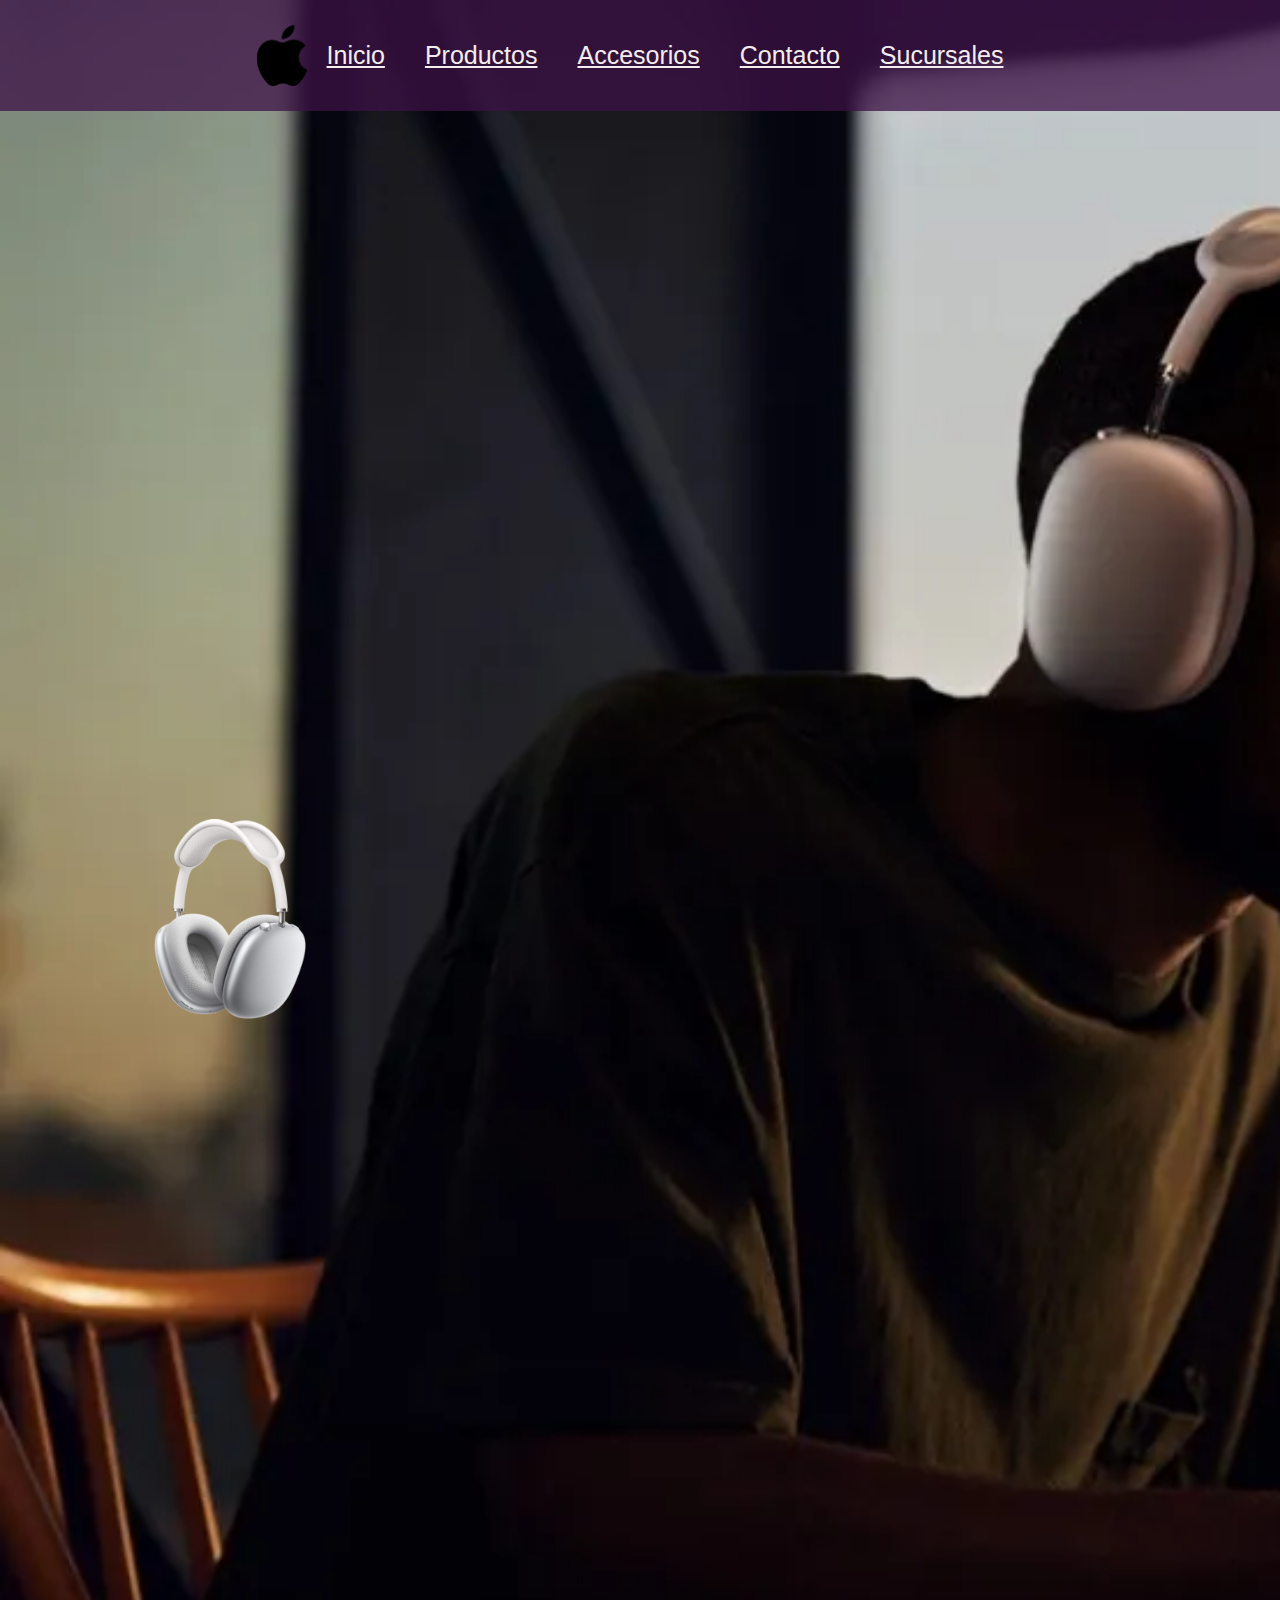
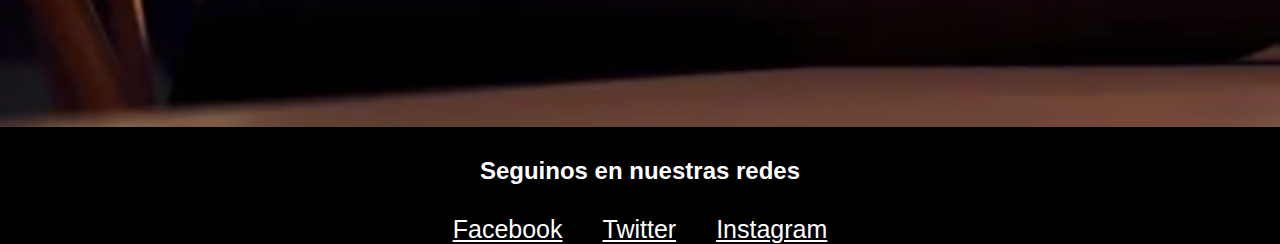
==== accesorios.html @ eca5b9dc "Firstcommit" ====
<!DOCTYPE html>
<html lang="en">
<head>
    <meta charset="UTF-8">
    <meta name="viewport" content="width=device-width, initial-scale=1.0">
    <link rel="stylesheet" href="style.css">
    <title>ProyectoFinal</title>
    <link rel="stylesheet" href="./styleaccesorios.css">
</head>
<body>
    <header>
        <nav>
                
            <ul>
                <img class="logo" src="./imagenes/logo.png" alt="logo manzana apple">
                <li><a href="./index.html">Inicio</a></li>
                <li><a href="./productos.html">Productos</a></li>
                <li><a href="./accesorios.html">Accesorios</a></li>
                <li><a href="./contacto.html">Contacto</a></li>
                <li><a href="./sucursales.html">Sucursales</a></li>
            </ul>
        </nav>
    </header>
<main>
    <section>
        <img class="airpods" src="./imagenes/Auriculares.png" alt="auriculares airpodds de iphone">
        <h3>Airpods</h3>
        <div class="cajamadre">
            <h2>LO QUE TENÉS QUE SABER DE ESTE PRODUCTO</h2>
            <div class="cajahijo">
                
                    <li>Controlador dinámico diseñado por Apple para un sonido de alta fidelidad.</li>
                    <li>Cancelación Activa de Ruido que bloquea el ruido exterior para que puedas sumergirte por
                        completo en lo que estás escuchando.</li>
                    <li>Modo Ambiente para que escuches todo lo que ocurre a tu alrededor y puedas interactuar con tu
                        entorno.</li>
                    <li>Audio espacial con seguimiento dinámico del movimiento de la cabeza para crear un sonido
                        envolvente como en el cine (1).
                        </li>
                    <li>Audio computacional que combina un diseño acústico con el chip H1 y el software de Apple para
                        brindar un sonido revolucionario.
                        </li>
                    <li>Diseñados con una diadema de malla tejida y almohadillas de espuma viscoelástica para un
                        ajuste excepcional.
                        </li>
                    <li>Fácil configuración, sistema de detección de uso y cambio inmediato de dispositivo para ofrecer
                        una experiencia mágica (2)</li>
                    <li>Comparte fácilmente lo que estás escuchando entre dos pares de AirPods conectados a tu
                        iPhone, iPad, iPod touch o Apple TV.
                        </li>
                    <li>20 horas de audio, reproducción de video y llamadas con la Cancelación Activa de Ruido y el
                        audio espacial activados (3).
                        </li>
                    <li>Consumo de energía ultrabajo cuando están guardados en la delgada funda Smart Case.
                    </li>
                    <li>Disponibles en color plata, gris espacial, azul cielo, verde y rosa.
                    </li>

            </div>
        </div>
    </section>
</main>
    
</body>
<footer>
    <h2>Seguinos en nuestras redes</h2>
    <ul>
      <li><a href="https://www.facebook.com">Facebook<i class="fab fa-facebook"></i></a></li>
      <li><a href="https://www.twitter.com">Twitter<i class="fab fa-twitter"></i></a></li>
      <li><a href="https://www.instagram.com">Instagram<i class="fab fa-instagram"></i></a></li>
    </ul>
  </footer>
</html>
---- style.css ----
/*global*/

*{
    margin: 0px;
    padding: 0px;
}

/*inicio*/

body{
    background-image: url(./imagenes/bg\ inicioo.webp);
    background-size: cover;
    margin: auto;
    @import url("https://fonts.googleapis.com/css2?family=Poppins:wght@100;200;300;400;500;600;700;800;900&display=swap");
    font-family: 'Poppins', sans-serif;
}


header{
    display: flex;
    flex-direction: row;
    justify-content: center;
    align-items: center;
    background-color: rgba(61, 18, 70, 0.744);
}

nav{
    margin: 25px;
    align-items: center;
    justify-content: center;
    align-items: center;
    display: flex;
    flex-direction: row;
    width: 1500px;
}

ul {
    display: flex;
    flex-direction: row;
    justify-content:center;
    align-items: center;
    list-style: none;
}

ul li a{
    margin:20px;
    text-align: center;
    font-size: 25px;
    color: rgb(245, 237, 237);
}

a:hover{
    background-color: blueviolet;
    cursor: pointer;

}
    

.logo{
    width: 50px;
   
  
}

section {
    display: flex;
    flex-direction: row;
    align-items: center;
    margin:200px;
    text-align: center;
    justify-content: center;
    font-size: 50px;
   

}

.animacion{
    margin: 40px;
    animation-name: animacion;
    animation-duration: 2s; 
    animation-timing-function: linear;
    animation-iteration-count: infinite;

}

/*animaciones*/

@keyframes animacion {
    0% {
      opacity: 0; 
    }
    50% {
      opacity: 1;
      transform: scale(1.2);
    }
    100% {
      opacity: 0; 
    }
  }

.iphone14{
    width: 400px;
    margin: 20px;
    animation-name: animacion;
    animation-duration: 2s; 
    animation-timing-function: linear;
    animation-iteration-count: infinite;


}

.i14{
  position: relative;
  animation-name: subeBaja;
  animation-duration: 1s;
  animation-timing-function: ease-in-out;
  animation-iteration-count: infinite;
}

@keyframes subeBaja {
    0%, 100% {
      transform: translateY(0);
    }
    50% {
      transform: translateY(-20px);
    }
  }

footer{
    background-color: black;
    display: flex;
    flex-direction:column;
    justify-content: center;
    align-items: center;

}


footer h2 { 
    margin: 30px;
    color: #fff;
    display: flex;
    justify-content: center;
    align-items: center;

}

footer ul li a {
    color: #fff;

}
/*responsive 375px celular*/

@media screen  and (max-width: 768px) {
    *{
        margin: 0px;
        padding: 0px;
    }
    
    body{
        background-image: url(./imagenes/bg\ inicioo.webp);
        background-size: cover;
        background-repeat: no-repeat;
        background-position: center;
        @import url("https://fonts.googleapis.com/css2?family=Poppins:wght@100;200;300;400;500;600;700;800;900&display=swap");
        font-family: 'Poppins', sans-serif;
    }
    
    
    header{
        display: flex;
        flex-direction: row;
        justify-content: center;
        align-items: center; 
    }
    
    nav{
        width: 370px;
    }
    
    ul {
        display: flex;
        flex-direction: row;
        justify-content: center;
        align-items: center;
        list-style: none;
        width: 330px;
    }
    
    ul li{
        display: flex;
        flex-direction: row;
        text-align: center;
        align-items: center;
        margin: 3px
    }

    ul li a{
        cursor: pointer;
        margin:5px;
        font-size: 10px;
        color: rgb(245, 237, 237);
        }
    
    a:hover{
        cursor: pointer;
        background-color: rgb(237, 231, 237);
        }    
        
            
    
    .logo{
        width: 60px;
        padding: 10px;
        height: 60px;
    }
    
    section div{
        display: flex;
        flex-direction: column;
        justify-content: center;
        align-items: center;
        
    }    

    .animacion{
        margin: 10px;
        margin-top: 60px;
        text-decoration:double;
        font-size: 40px;
        animation-name: animacion;
        animation-duration: 2s;
        animation-timing-function: linear;
        animation-iteration-count: infinite;
    }

    @keyframes animacion {
        0% {
            opacity: 0; 
          }
          50% {
            opacity: 1; 
            transform: scale(1.2); 
          }
          100% {
            opacity: 0;
          }

        
    }

    .iphone14{
        margin:30px;
        width: 250px;
        animation-name: iphone14;
        animation-duration: 2s;
        animation-timing-function: linear;
        animation-iteration-count: infinite;
    }
    @keyframes iphone14 {
        0% {
            opacity: 0; 
          }
          50% {
            opacity: 1; 
            transform: scale(1.2); 
          }
          100% {
            opacity: 0;
          }


        
    }

    }

    .i14{
        width: 100px;
        margin:20px;
    }

    footer{
        background-color: black;
        display: flex;
        flex-direction:column;
        height:auto;
    
    }
    
    
    footer h2 { 
        margin: 10px;
        color: #fff;
        display: flex;
        justify-content: center;
        align-items: center;
    
    }
    
    footer ul li a {
        color: #fff;
    
    }


    /*productos*/
---- styleaccesorios.css ----
*{
    margin: 0px;
    padding: 0px;
}

/*inicio*/

body{
    background-image: url(./imagenes/aipods\ max.webp);
    background-size: cover;
    margin: auto;
    @import url: ("https://fonts.googleapis.com/css2?family=Barlow+Semi+Condensed:wght@600&display=swap");
    @import url:("https://fonts.googleapis.com/css2?family=Poppins:wght@100;200;300;400;500;600;700;800;900&display=swap");
    font-family: 'Poppins', 'Barlow Semi Condensed', sans-serif;
    
}


header{
    display: flex;
    flex-direction: row;
    justify-content: center;
    align-items: center;
    background-color: rgba(61, 18, 70, 0.744);
    
}

nav{
    margin: 25px;
    align-items: center;
    justify-content: center;
    align-items: center;
    display: flex;
    flex-direction: row;
    width: 1500px;
}

ul {
    display: flex;
    flex-direction: row;
    justify-content:center;
    align-items: center;
    list-style: none;
}

ul li a{
    margin:20px;
    text-align: center;
    font-size: 25px;
    color: rgb(245, 237, 237);
}

a:hover{
    background-color: blueviolet;
    cursor: pointer;

}
    

.logo{
    width: 50px;
}

.airpods{
    animation: bump-up 0.5s ease-in-out infinite alternate;
    width: 200px;
    margin: 30px;


}

@keyframes bump-up {
    0% {
      transform: translateY(0);
    }
    100% {
      transform: translateY(-10px);
    }
    }


section {
    display: flex;
    flex-direction:row;
    margin: 100px;
   
}

section div h2{
    color: #ffffff;
    font-size: 25px;
    margin: 10px;
    font-family: 'Barlow Semi Condensed', sans-serif;
    opacity: 0;
    animation: fade-in 1s ease-in forwards;
}

@keyframes fade-in {
    0% {
      opacity: 0;
    }
    100% {
      opacity: 1;
    }
  }

section h3{ 
    color: #fff;
    margin: 30px;
    opacity: 0;
    animation: fade-in 1s ease-in forwards;
}

.cajamadre{
    margin: 20px;
    display: flex;
    flex-direction: column;
    justify-content: center;
    align-items: center;

}

.cajahijo{
    background-color:rgba(72, 117, 133, 0.575);
    color: #fff;
    text-align:left;
    font-size: 22px;
    padding: 25px;
    margin: 20px;
    opacity: 0;
    animation: fade-in 1s ease-in forwards;
}

.cajahijo li{
    padding: 10px;
}

footer{
    background-color: black;
    display: flex;
    flex-direction:column;

}


footer h2 { 
    margin: 30px;
    color: #fff;
    display: flex;
    justify-content: center;
    align-items: center;

}

footer ul li a {
    color: #fff;
}

@media screen and (max-width:768px){

    *{
        margin: 0px;
        padding: 0px;
    }
    
    body{
        background-image: url(./imagenes/aipods\ max.webp);
        background-size: cover;
        background-repeat: no-repeat;
        background-position: center;
        @import url("https://fonts.googleapis.com/css2?family=Poppins:wght@100;200;300;400;500;600;700;800;900&display=swap");
        font-family: 'Poppins', sans-serif;
    }
    
    
    header{
        display: flex;
        flex-direction: row;
        justify-content: center;
        align-items: center; 
    }
    
    nav{
        width: 370px;
    }
    
    ul {
        display: flex;
        flex-direction: row;
        justify-content: center;
        align-items: center;
        list-style: none;
        width: 330px;
    }
    
    ul li{
        display: flex;
        flex-direction: row;
        text-align: center;
        align-items: center;
        margin: 3px
    }

    ul li a{
        cursor: pointer;
        margin:5px;
        font-size: 10px;
        color: rgb(245, 237, 237);
        }
    
    a:hover{
        cursor: pointer;
        background-color: rgb(237, 231, 237);
        }    
        
            
    
    .logo{
        width: 40px;
        padding: 10px;
        height: 50px;
    }

    .airpods{
        width: 200px;
        margin: 30px;
        animation: bump-up 0.5s ease-in-out infinite alternate;
    }

    @keyframes bump-up {
        0% {
          transform: translateY(0);
        }
        100% {
          transform: translateY(-10px);
        }

    }

    section {
        display: flex;
        flex-direction: column;
        justify-content: center;
        align-items: center;
        width: 300px;
        margin: auto;
        
       
       
    
    }
    
    section div h2{
        color: #ffffff;
        font-size: 30px;
        font-family: 'Barlow Semi Condensed', sans-serif;
    }
    
    
    .cajamadre{
        display: flex;
        flex-direction: column;
        justify-content: center;
        align-items: center;
        width: auto;
        margin: 20px;
    
    }
    
    .cajahijo{
        background-color:rgba(72, 117, 133, 0.575);
        color: #fff;
        display: flex;
        flex-direction: column;
        text-align:left;
        font-size: 16px;
        width: 260px;
    }

    .cajahijo li {
        margin: 10px;
    }






    footer{
        background-color: black;
        display: flex;
        flex-direction:column;
        height:auto;
    
    }
    
    
    footer h2 { 
        margin: 10px;
        color: #fff;
        display: flex;
        justify-content: center;
        align-items: center;
    
    }
    
    footer ul li a {
        color: #fff;
    
    }


}
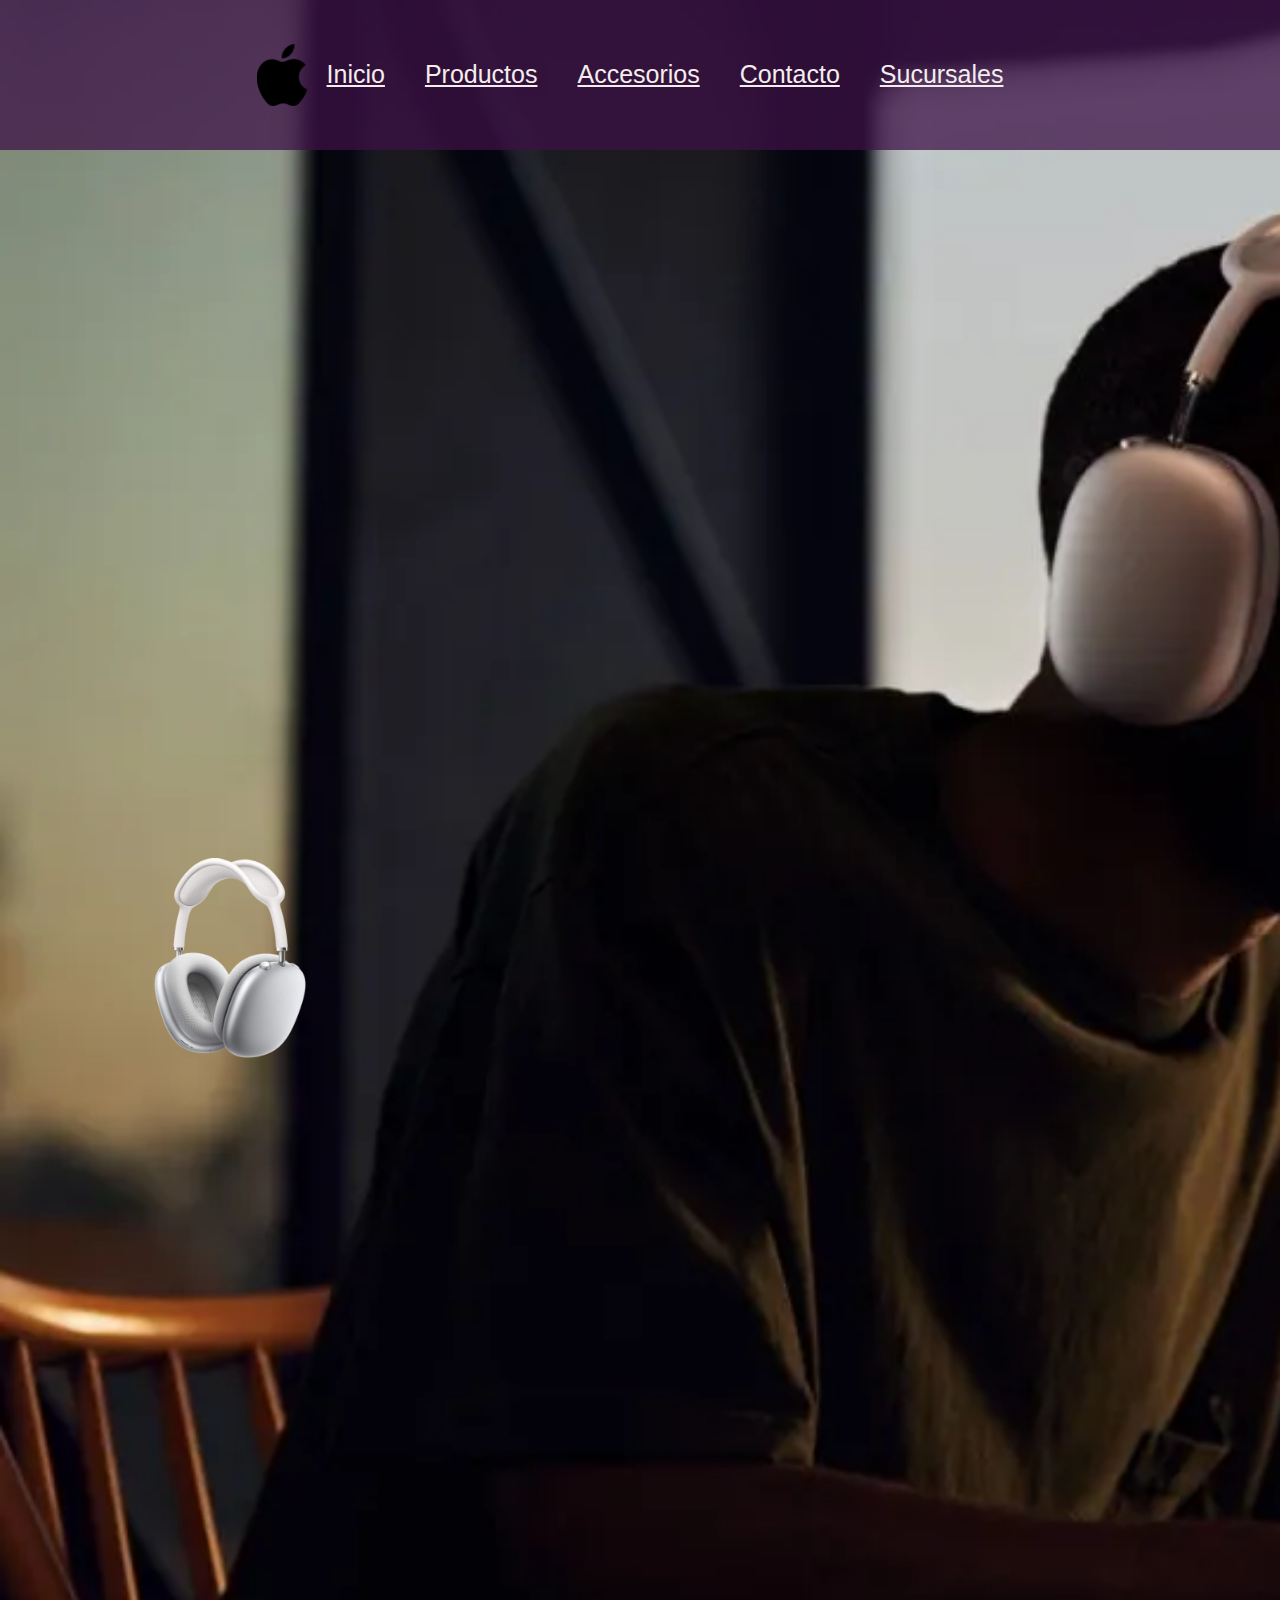
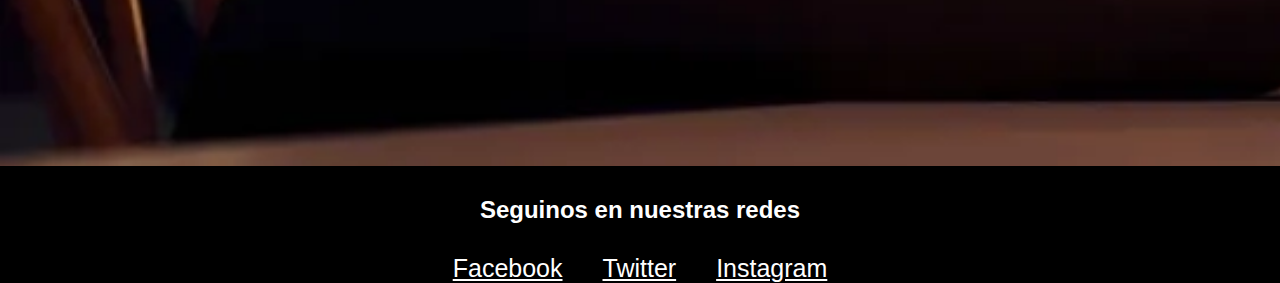
==== commit 7faa2d94: "se arreglo navbar" ====
--- a/accesorios.html
+++ b/accesorios.html
@@ -60,8 +60,7 @@
         </div>
     </section>
 </main>
-    
-</body>
+
 <footer>
     <h2>Seguinos en nuestras redes</h2>
     <ul>
@@ -70,4 +69,5 @@
       <li><a href="https://www.instagram.com">Instagram<i class="fab fa-instagram"></i></a></li>
     </ul>
   </footer>
+</body>
 </html>--- a/style.css
+++ b/style.css
@@ -1,13 +1,13 @@
 /*global*/
 
-*{
+* {
     margin: 0px;
     padding: 0px;
 }
 
 /*inicio*/
 
-body{
+body {
     background-image: url(./imagenes/bg\ inicioo.webp);
     background-size: cover;
     margin: auto;
@@ -16,7 +16,7 @@
 }
 
 
-header{
+header {
     display: flex;
     flex-direction: row;
     justify-content: center;
@@ -24,60 +24,57 @@
     background-color: rgba(61, 18, 70, 0.744);
 }
 
-nav{
+nav {
     margin: 25px;
-    align-items: center;
     justify-content: center;
     align-items: center;
     display: flex;
     flex-direction: row;
     width: 1500px;
+    height: 100px;
 }
 
 ul {
     display: flex;
     flex-direction: row;
-    justify-content:center;
+    justify-content: center;
     align-items: center;
     list-style: none;
 }
 
-ul li a{
-    margin:20px;
+ul li a {
+    margin: 20px;
     text-align: center;
     font-size: 25px;
     color: rgb(245, 237, 237);
 }
 
-a:hover{
+a:hover {
     background-color: blueviolet;
     cursor: pointer;
 
 }
-    
-
-.logo{
+
+
+.logo {
     width: 50px;
-   
-  
+
 }
 
 section {
     display: flex;
     flex-direction: row;
     align-items: center;
-    margin:200px;
+    margin: 200px;
     text-align: center;
     justify-content: center;
     font-size: 50px;
-   
-
-}
-
-.animacion{
+}
+
+.animacion {
     margin: 40px;
     animation-name: animacion;
-    animation-duration: 2s; 
+    animation-duration: 2s;
     animation-timing-function: linear;
     animation-iteration-count: infinite;
 
@@ -87,56 +84,60 @@
 
 @keyframes animacion {
     0% {
-      opacity: 0; 
-    }
+        opacity: 0;
+    }
+
     50% {
-      opacity: 1;
-      transform: scale(1.2);
-    }
+        opacity: 1;
+        transform: scale(1.2);
+    }
+
     100% {
-      opacity: 0; 
-    }
-  }
-
-.iphone14{
+        opacity: 0;
+    }
+}
+
+.iphone14 {
     width: 400px;
     margin: 20px;
     animation-name: animacion;
-    animation-duration: 2s; 
+    animation-duration: 2s;
     animation-timing-function: linear;
     animation-iteration-count: infinite;
 
 
 }
 
-.i14{
-  position: relative;
-  animation-name: subeBaja;
-  animation-duration: 1s;
-  animation-timing-function: ease-in-out;
-  animation-iteration-count: infinite;
+.i14 {
+    position: relative;
+    animation-name: subeBaja;
+    animation-duration: 1s;
+    animation-timing-function: ease-in-out;
+    animation-iteration-count: infinite;
 }
 
 @keyframes subeBaja {
-    0%, 100% {
-      transform: translateY(0);
-    }
+
+    0%,
+    100% {
+        transform: translateY(0);
+    }
+
     50% {
-      transform: translateY(-20px);
-    }
-  }
-
-footer{
+        transform: translateY(-20px);
+    }
+}
+
+footer {
     background-color: black;
     display: flex;
-    flex-direction:column;
-    justify-content: center;
-    align-items: center;
-
-}
-
-
-footer h2 { 
+    flex-direction: column;
+    justify-content: center;
+    align-items: center;
+}
+
+
+footer h2 {
     margin: 30px;
     color: #fff;
     display: flex;
@@ -149,15 +150,22 @@
     color: #fff;
 
 }
+
+.carousel-container {
+    border: 1px solid red;
+    max-width: 600px;
+    margin: 0 auto;
+}
+
 /*responsive 375px celular*/
 
-@media screen  and (max-width: 768px) {
-    *{
+@media screen and (max-width: 768px) {
+    * {
         margin: 0px;
         padding: 0px;
     }
-    
-    body{
+
+    body {
         background-image: url(./imagenes/bg\ inicioo.webp);
         background-size: cover;
         background-repeat: no-repeat;
@@ -165,19 +173,19 @@
         @import url("https://fonts.googleapis.com/css2?family=Poppins:wght@100;200;300;400;500;600;700;800;900&display=swap");
         font-family: 'Poppins', sans-serif;
     }
-    
-    
-    header{
+
+
+    header {
         display: flex;
         flex-direction: row;
         justify-content: center;
-        align-items: center; 
-    }
-    
-    nav{
+        align-items: center;
+    }
+
+    nav {
         width: 370px;
     }
-    
+
     ul {
         display: flex;
         flex-direction: row;
@@ -186,8 +194,8 @@
         list-style: none;
         width: 330px;
     }
-    
-    ul li{
+
+    ul li {
         display: flex;
         flex-direction: row;
         text-align: center;
@@ -195,38 +203,38 @@
         margin: 3px
     }
 
-    ul li a{
+    ul li a {
         cursor: pointer;
-        margin:5px;
+        margin: 5px;
         font-size: 10px;
         color: rgb(245, 237, 237);
-        }
-    
-    a:hover{
+    }
+
+    a:hover {
         cursor: pointer;
         background-color: rgb(237, 231, 237);
-        }    
-        
-            
-    
-    .logo{
+    }
+
+
+
+    .logo {
         width: 60px;
         padding: 10px;
         height: 60px;
     }
-    
-    section div{
+
+    section div {
         display: flex;
         flex-direction: column;
         justify-content: center;
         align-items: center;
-        
-    }    
-
-    .animacion{
+
+    }
+
+    .animacion {
         margin: 10px;
         margin-top: 60px;
-        text-decoration:double;
+        text-decoration: double;
         font-size: 40px;
         animation-name: animacion;
         animation-duration: 2s;
@@ -236,74 +244,77 @@
 
     @keyframes animacion {
         0% {
-            opacity: 0; 
-          }
-          50% {
-            opacity: 1; 
-            transform: scale(1.2); 
-          }
-          100% {
             opacity: 0;
-          }
-
-        
-    }
-
-    .iphone14{
-        margin:30px;
+        }
+
+        50% {
+            opacity: 1;
+            transform: scale(1.2);
+        }
+
+        100% {
+            opacity: 0;
+        }
+
+
+    }
+
+    .iphone14 {
+        margin: 30px;
         width: 250px;
         animation-name: iphone14;
         animation-duration: 2s;
         animation-timing-function: linear;
         animation-iteration-count: infinite;
     }
+
     @keyframes iphone14 {
         0% {
-            opacity: 0; 
-          }
-          50% {
-            opacity: 1; 
-            transform: scale(1.2); 
-          }
-          100% {
             opacity: 0;
-          }
-
-
-        
-    }
-
-    }
-
-    .i14{
-        width: 100px;
-        margin:20px;
-    }
-
-    footer{
-        background-color: black;
-        display: flex;
-        flex-direction:column;
-        height:auto;
-    
-    }
-    
-    
-    footer h2 { 
-        margin: 10px;
-        color: #fff;
-        display: flex;
-        justify-content: center;
-        align-items: center;
-    
-    }
-    
-    footer ul li a {
-        color: #fff;
-    
-    }
-
-
-    /*productos*/
-
-    +        }
+
+        50% {
+            opacity: 1;
+            transform: scale(1.2);
+        }
+
+        100% {
+            opacity: 0;
+        }
+
+
+
+    }
+
+}
+
+.i14 {
+    width: 100px;
+    margin: 20px;
+}
+
+footer {
+    background-color: black;
+    display: flex;
+    flex-direction: column;
+    height: auto;
+
+}
+
+
+footer h2 {
+    margin: 10px;
+    color: #fff;
+    display: flex;
+    justify-content: center;
+    align-items: center;
+
+}
+
+footer ul li a {
+    color: #fff;
+
+}
+
+
+/*productos*/--- a/styleaccesorios.css
+++ b/styleaccesorios.css
@@ -28,12 +28,12 @@
 
 nav{
     margin: 25px;
-    align-items: center;
     justify-content: center;
     align-items: center;
     display: flex;
     flex-direction: row;
     width: 1500px;
+    height: 100px;    
 }
 
 ul {
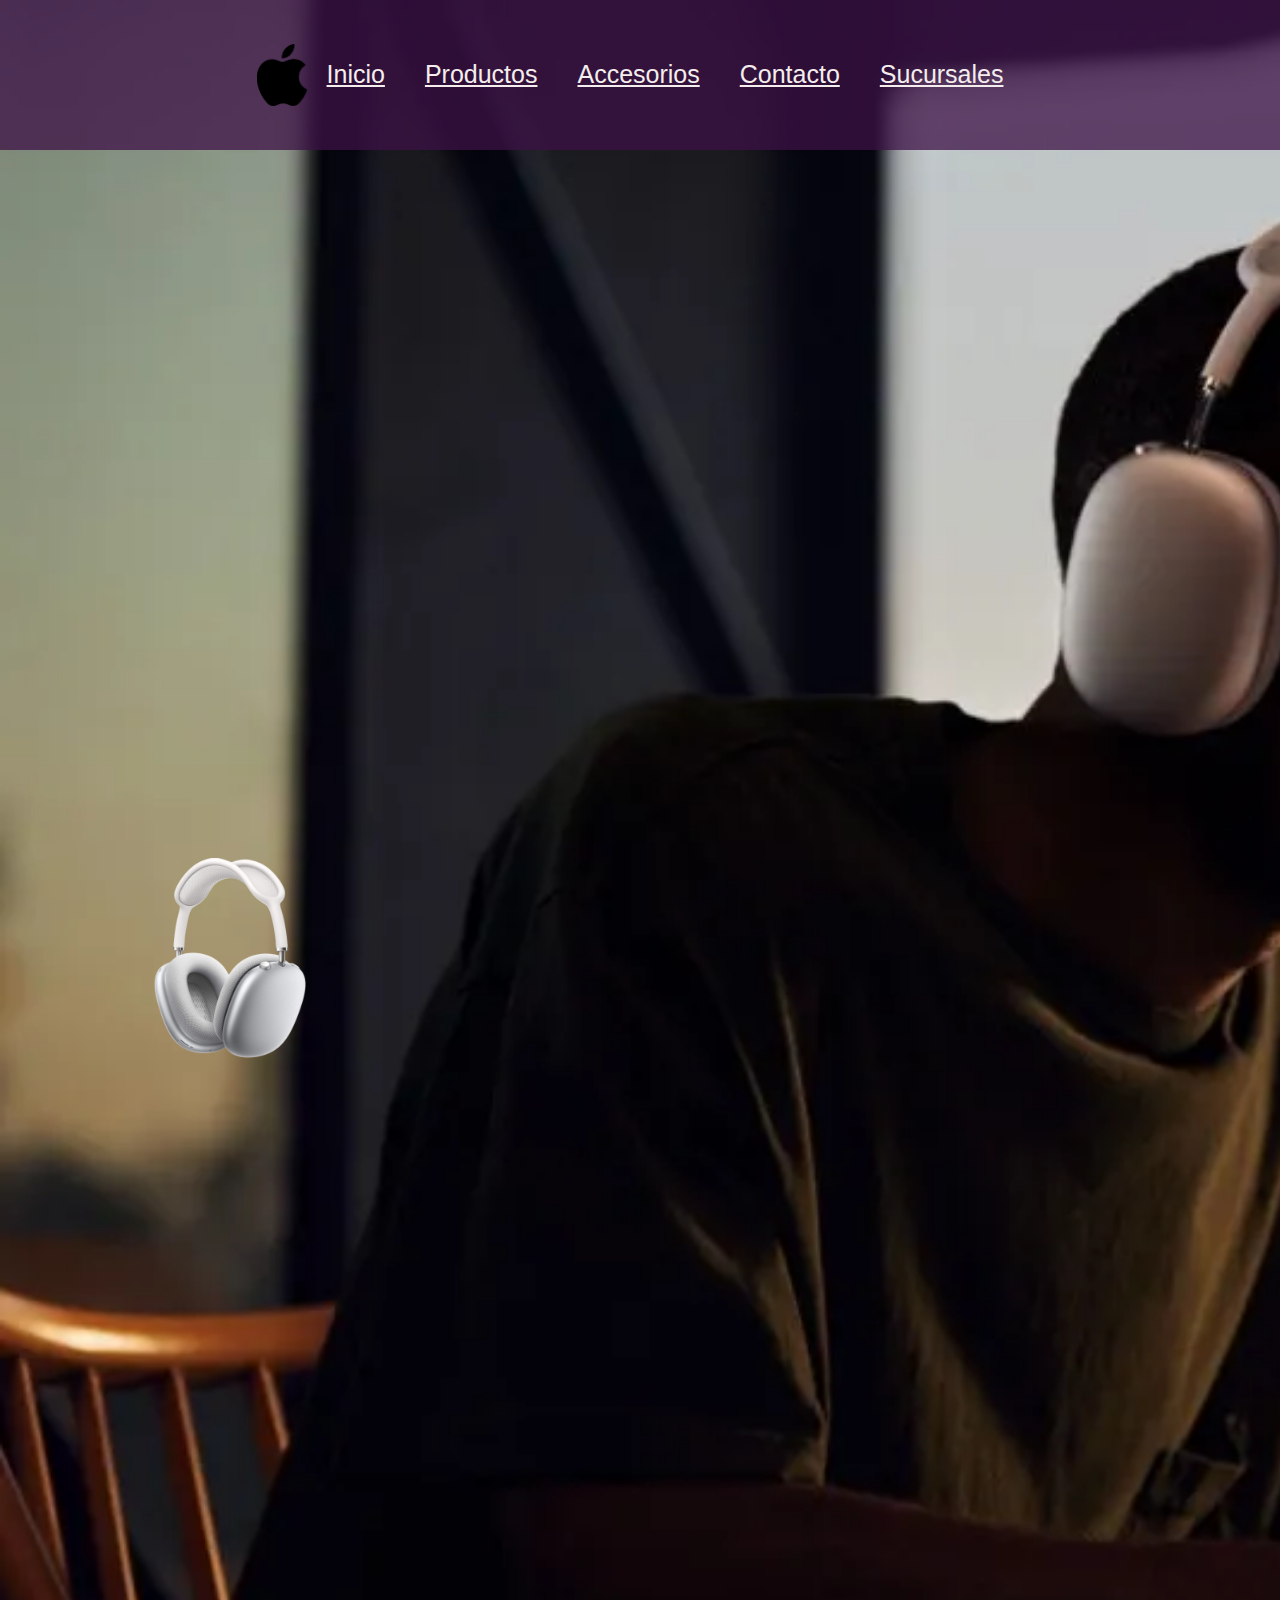
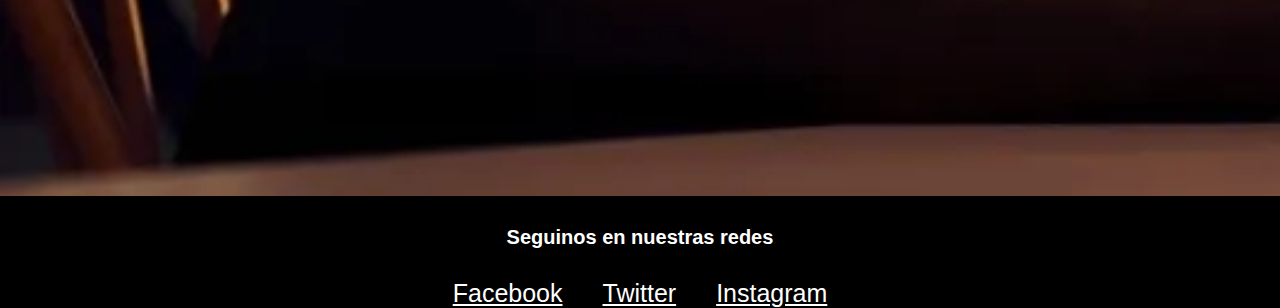
==== commit 860a34e3: "Se modificaron las paginas de css por una sola" ====
--- a/accesorios.html
+++ b/accesorios.html
@@ -3,11 +3,11 @@
 <head>
     <meta charset="UTF-8">
     <meta name="viewport" content="width=device-width, initial-scale=1.0">
-    <link rel="stylesheet" href="style.css">
+    <link rel="stylesheet" href="styleglobal.css">
     <title>ProyectoFinal</title>
     <link rel="stylesheet" href="./styleaccesorios.css">
 </head>
-<body>
+<body class="bodyaccesorios">
     <header>
         <nav>
                 
@@ -25,9 +25,9 @@
     <section>
         <img class="airpods" src="./imagenes/Auriculares.png" alt="auriculares airpodds de iphone">
         <h3>Airpods</h3>
-        <div class="cajamadre">
+        <div class="cajamadreacc">
             <h2>LO QUE TENÉS QUE SABER DE ESTE PRODUCTO</h2>
-            <div class="cajahijo">
+            <div class="cajahijoacc">
                 
                     <li>Controlador dinámico diseñado por Apple para un sonido de alta fidelidad.</li>
                     <li>Cancelación Activa de Ruido que bloquea el ruido exterior para que puedas sumergirte por
--- a/styleglobal.css
+++ b/styleglobal.css
@@ -0,0 +1,1463 @@
+/*global*/
+
+* {
+    margin: 0px;
+    padding: 0px;
+}
+
+/*inicio*/
+
+.bodyinicio {
+    background-image: url(./imagenes/bg-inicioo.jpg);
+    background-size: cover;
+    margin: auto;
+    @import url("https://fonts.googleapis.com/css2?family=Poppins:wght@100;200;300;400;500;600;700;800;900&display=swap");
+    font-family: 'Poppins', sans-serif;
+}
+
+
+header {
+    display: flex;
+    flex-direction: row;
+    justify-content: center;
+    align-items: center;
+    background-color: rgba(61, 18, 70, 0.744);
+}
+
+nav {
+    margin: 25px;
+    justify-content: center;
+    align-items: center;
+    display: flex;
+    flex-direction: row;
+    width: 1500px;
+    height: 100px;
+}
+
+ul {
+    display: flex;
+    flex-direction: row;
+    justify-content: center;
+    align-items: center;
+    list-style: none;
+}
+
+ul li a {
+    margin: 20px;
+    text-align: center;
+    font-size: 25px;
+    color: rgb(245, 237, 237);
+}
+
+a:hover {
+    background-color: blueviolet;
+    cursor: pointer;
+
+}
+
+
+.logo {
+    width: 50px;
+
+}
+
+section {
+    display: flex;
+    flex-direction: row;
+    align-items: center;
+    margin: 200px;
+    text-align: center;
+    justify-content: center;
+    font-size: 50px;
+}
+
+.animacion {
+    margin: 40px;
+    animation-name: animacion;
+    animation-duration: 2s;
+    animation-timing-function: linear;
+    animation-iteration-count: infinite;
+
+}
+
+/*animaciones*/
+
+@keyframes animacion {
+    0% {
+        opacity: 0;
+    }
+
+    50% {
+        opacity: 1;
+        transform: scale(1.2);
+    }
+
+    100% {
+        opacity: 0;
+    }
+}
+
+.iphone14 {
+    width: 400px;
+    margin: 20px;
+    animation-name: animacion;
+    animation-duration: 2s;
+    animation-timing-function: linear;
+    animation-iteration-count: infinite;
+
+
+}
+
+.i14 {
+    position: relative;
+    animation-name: subeBaja;
+    animation-duration: 1s;
+    animation-timing-function: ease-in-out;
+    animation-iteration-count: infinite;
+}
+
+@keyframes subeBaja {
+
+    0%,
+    100% {
+        transform: translateY(0);
+    }
+
+    50% {
+        transform: translateY(-20px);
+    }
+}
+
+footer {
+    background-color: black;
+    display: flex;
+    flex-direction: column;
+    justify-content: center;
+    align-items: center;
+}
+
+
+footer h2 {
+    margin: 30px;
+    color: #fff;
+    display: flex;
+    justify-content: center;
+    align-items: center;
+
+}
+
+footer ul li a {
+    color: #fff;
+
+}
+
+.carousel-container {
+    border: 1px solid red;
+    max-width: 600px;
+    margin: 0 auto;
+}
+
+/*responsive 375px celular*/
+
+@media screen and (max-width: 768px) {
+    * {
+        margin: 0px;
+        padding: 0px;
+    }
+
+    .body inicio {
+        background-image: url(./imagenes/bg-inicioo.jpg);
+        background-size: cover;
+        background-repeat: no-repeat;
+        background-position: center;
+        @import url("https://fonts.googleapis.com/css2?family=Poppins:wght@100;200;300;400;500;600;700;800;900&display=swap");
+        font-family: 'Poppins', sans-serif;
+    }
+
+
+    header {
+        display: flex;
+        flex-direction: row;
+        justify-content: center;
+        align-items: center;
+    }
+
+    nav {
+        width: 370px;
+    }
+
+    ul {
+        display: flex;
+        flex-direction: row;
+        justify-content: center;
+        align-items: center;
+        list-style: none;
+        width: 330px;
+    }
+
+    ul li {
+        display: flex;
+        flex-direction: row;
+        text-align: center;
+        align-items: center;
+        margin: 3px
+    }
+
+    ul li a {
+        cursor: pointer;
+        margin: 5px;
+        font-size: 10px;
+        color: rgb(245, 237, 237);
+    }
+
+    a:hover {
+        cursor: pointer;
+        background-color: rgb(237, 231, 237);
+    }
+
+
+
+    .logo {
+        width: 60px;
+        padding: 10px;
+        height: 60px;
+    }
+
+    section div {
+        display: flex;
+        flex-direction: column;
+        justify-content: center;
+        align-items: center;
+
+    }
+
+    .animacion {
+        margin: 10px;
+        margin-top: 60px;
+        text-decoration: double;
+        font-size: 40px;
+        animation-name: animacion;
+        animation-duration: 2s;
+        animation-timing-function: linear;
+        animation-iteration-count: infinite;
+    }
+
+    @keyframes animacion {
+        0% {
+            opacity: 0;
+        }
+
+        50% {
+            opacity: 1;
+            transform: scale(1.2);
+        }
+
+        100% {
+            opacity: 0;
+        }
+
+
+    }
+
+    .iphone14 {
+        margin: 30px;
+        width: 250px;
+        animation-name: iphone14;
+        animation-duration: 2s;
+        animation-timing-function: linear;
+        animation-iteration-count: infinite;
+    }
+
+    @keyframes iphone14 {
+        0% {
+            opacity: 0;
+        }
+
+        50% {
+            opacity: 1;
+            transform: scale(1.2);
+        }
+
+        100% {
+            opacity: 0;
+        }
+
+
+
+    }
+
+}
+
+.i14 {
+    width: 100px;
+    margin: 20px;
+}
+
+footer {
+    background-color: black;
+    display: flex;
+    flex-direction: column;
+    height: auto;
+
+}
+
+
+footer h2 {
+    margin: 30px;
+    color: #fff;
+    display: flex;
+    justify-content: center;
+    align-items: center;
+
+}
+
+footer ul li a {
+    color: #fff;
+
+}
+
+/* final de inicio*/
+
+/* accesorios*/
+
+*{
+    margin: 0px;
+    padding: 0px;
+}
+
+.bodyaccesorios{
+    background-image: url(./imagenes/aipods\ max.webp);
+    background-size: cover;
+    margin: auto;
+    @import url: ("https://fonts.googleapis.com/css2?family=Barlow+Semi+Condensed:wght@600&display=swap");
+    @import url:("https://fonts.googleapis.com/css2?family=Poppins:wght@100;200;300;400;500;600;700;800;900&display=swap");
+    font-family: 'Poppins', 'Barlow Semi Condensed', sans-serif;
+    
+}
+
+
+header{
+    display: flex;
+    flex-direction: row;
+    justify-content: center;
+    align-items: center;
+    background-color: rgba(61, 18, 70, 0.744);
+    
+}
+
+nav{
+    margin: 25px;
+    justify-content: center;
+    align-items: center;
+    display: flex;
+    flex-direction: row;
+    width: 1500px;
+    height: 100px;    
+}
+
+ul {
+    display: flex;
+    flex-direction: row;
+    justify-content:center;
+    align-items: center;
+    list-style: none;
+}
+
+ul li a{
+    margin:20px;
+    text-align: center;
+    font-size: 25px;
+    color: rgb(245, 237, 237);
+}
+
+a:hover{
+    background-color: blueviolet;
+    cursor: pointer;
+
+}
+    
+
+.logo{
+    width: 50px;
+}
+
+.airpods{
+    animation: bump-up 0.5s ease-in-out infinite alternate;
+    width: 200px;
+    margin: 30px;
+
+
+}
+
+@keyframes bump-up {
+    0% {
+      transform: translateY(0);
+    }
+    100% {
+      transform: translateY(-10px);
+    }
+    }
+
+
+section {
+    display: flex;
+    flex-direction:row;
+    margin: 100px;
+   
+}
+
+section div h2{
+    color: #ffffff;
+    font-size: 25px;
+    margin: 10px;
+    font-family: 'Barlow Semi Condensed', sans-serif;
+    opacity: 0;
+    animation: fade-in 1s ease-in forwards;
+}
+
+@keyframes fade-in {
+    0% {
+      opacity: 0;
+    }
+    100% {
+      opacity: 1;
+    }
+  }
+
+section h3{ 
+    color: #fff;
+    margin: 30px;
+    opacity: 0;
+    animation: fade-in 1s ease-in forwards;
+}
+
+.cajamadreacc{
+    margin: 20px;
+    display: flex;
+    flex-direction: column;
+    justify-content: center;
+    align-items: center;
+
+}
+
+.cajahijoacc{
+    background-color:rgba(72, 117, 133, 0.575);
+    color: #fff;
+    text-align:left;
+    font-size: 22px;
+    padding: 25px;
+    margin: 20px;
+    opacity: 0;
+    animation: fade-in 1s ease-in forwards;
+}
+
+.cajahijoacc li{
+    padding: 10px;
+}
+
+footer{
+    background-color: black;
+    display: flex;
+    flex-direction:column;
+
+}
+
+
+footer h2 { 
+    margin: 30px;
+    color: #fff;
+    display: flex;
+    justify-content: center;
+    align-items: center;
+
+}
+
+footer ul li a {
+    color: #fff;
+}
+
+@media screen and (max-width:768px){
+
+    *{
+        margin: 0px;
+        padding: 0px;
+    }
+    
+    .bodyaccesorios{
+        background-image: url(./imagenes/aipods\ max.webp);
+        background-size: cover;
+        background-repeat: no-repeat;
+        background-position: center;
+        @import url("https://fonts.googleapis.com/css2?family=Poppins:wght@100;200;300;400;500;600;700;800;900&display=swap");
+        font-family: 'Poppins', sans-serif;
+    }
+    
+    
+    header{
+        display: flex;
+        flex-direction: row;
+        justify-content: center;
+        align-items: center; 
+    }
+    
+    nav{
+        width: 370px;
+    }
+    
+    ul {
+        display: flex;
+        flex-direction: row;
+        justify-content: center;
+        align-items: center;
+        list-style: none;
+        width: 330px;
+    }
+    
+    ul li{
+        display: flex;
+        flex-direction: row;
+        text-align: center;
+        align-items: center;
+        margin: 3px
+    }
+
+    ul li a{
+        cursor: pointer;
+        margin:5px;
+        font-size: 10px;
+        color: rgb(245, 237, 237);
+        }
+    
+    a:hover{
+        cursor: pointer;
+        background-color: rgb(237, 231, 237);
+        }    
+        
+            
+    
+    .logo{
+        width: 40px;
+        padding: 10px;
+        height: 50px;
+    }
+
+    .airpods{
+        width: 200px;
+        margin: 30px;
+        animation: bump-up 0.5s ease-in-out infinite alternate;
+    }
+
+    @keyframes bump-up {
+        0% {
+          transform: translateY(0);
+        }
+        100% {
+          transform: translateY(-10px);
+        }
+
+    }
+
+    section {
+        display: flex;
+        flex-direction: column;
+        justify-content: center;
+        align-items: center;
+        width: 300px;
+        margin: auto;
+        
+       
+       
+    
+    }
+    
+    section div h2{
+        color: #ffffff;
+        font-size: 30px;
+        font-family: 'Barlow Semi Condensed', sans-serif;
+    }
+    
+    
+    .cajamadreacc{
+        display: flex;
+        flex-direction: column;
+        justify-content: center;
+        align-items: center;
+        width: auto;
+        margin: 20px;
+    
+    }
+    
+    .cajahijoacc{
+        background-color:rgba(72, 117, 133, 0.575);
+        color: #fff;
+        display: flex;
+        flex-direction: column;
+        text-align:left;
+        font-size: 16px;
+        width: 260px;
+    }
+
+    .cajahijoacc li {
+        margin: 10px;
+    }
+    footer{
+        background-color: black;
+        display: flex;
+        flex-direction:column;
+        height: 200px;
+    
+    }
+    
+    
+    footer h2 { 
+        margin: 30px;
+        color: #fff;
+        display: flex;
+        justify-content: center;
+        align-items: center;
+    
+    }
+    
+    footer ul li a {
+        color: #fff;
+    
+    }
+
+}
+
+/*productos*/
+
+
+*{
+    margin: 0px;
+    padding: 0px;
+}
+
+.bodyproductos{
+    background-image: url(./imagenes/bg-inicioo.jpg );
+    background-size: cover;
+    margin: auto;
+    @import url("https://fonts.googleapis.com/css2?family=Poppins:wght@100;200;300;400;500;600;700;800;900&display=swap");
+    font-family: 'Poppins', sans-serif;
+}
+
+
+header{
+    display: flex;
+    flex-direction: row;
+    justify-content: center;
+    align-items: center;
+    background-color: rgba(61, 18, 70, 0.744);
+    
+}
+
+nav{
+    margin: 25px;
+    justify-content: center;
+    align-items: center;
+    display: flex;
+    flex-direction: row;
+    width: 1500px;
+    height: 100px;    
+}
+
+ul {
+    display: flex;
+    flex-direction: row;
+    justify-content:center;
+    align-items: center;
+    list-style: none;
+}
+
+ul li a{
+    margin:20px;
+    text-align: center;
+    font-size: 25px;
+    color: rgb(245, 237, 237);
+}
+
+a:hover{
+    background-color: blueviolet;
+    cursor: pointer;
+
+}
+    
+
+.logo{
+    width: 50px;
+  
+}
+
+
+
+section{
+    
+    display: flex;
+    flex-direction:row;
+    justify-content: center;
+    align-items: center;
+    width:auto;
+}
+
+.cajamadreproductos{
+    display: flex;
+    flex-direction:row;
+    justify-content: center;
+    align-items: center;
+    margin: 40px;
+}
+
+
+.cajap1{
+    width: 200px;
+    margin: 30px;
+    text-align: center;
+    color: #fff;
+    background-color: black;
+    
+}
+
+.cajap1 h2{
+    font-size: 30px;
+    
+}
+
+.cajap1 p {
+    margin: 20px;
+    font-size: 20px;
+}
+
+.iphones1{
+    display: flex;
+    flex-direction: row;
+    justify-content: center;
+    align-items: center;
+
+    margin: 80px;
+    width: 700px;
+}
+
+.telefono{
+    width: 340px;
+    margin: 10px;
+}
+
+footer{
+    background-color: black;
+    display: flex;
+    flex-direction:column;
+    height: 200px;
+
+}
+
+
+footer h2 { 
+    margin: 30px;
+    color: #fff;
+    display: flex;
+    justify-content: center;
+    align-items: center;
+
+}
+
+footer ul li a {
+    color: #fff;
+
+}
+
+
+
+
+@media screen and (max-width: 768px) {
+    *{
+        margin: 0px;
+        padding: 0px;
+    }
+    
+    body{
+        background-image: url(./imagenes/bg-inicioo.jpg);
+        background-size: cover;
+        background-repeat: no-repeat;
+        background-position: center;
+        @import url("https://fonts.googleapis.com/css2?family=Poppins:wght@100;200;300;400;500;600;700;800;900&display=swap");
+        font-family: 'Poppins', sans-serif;
+    }
+    
+    
+    header{
+        display: flex;
+        flex-direction: row;
+        justify-content: center;
+        align-items: center;
+
+    }
+    
+    nav{ 
+        width: 370px;
+
+    }
+
+    ul{
+        display: flex;
+        flex-direction: row;
+        justify-content: center;
+        align-items: center;
+        list-style: none;
+        width: 330px;
+
+    
+
+    }
+    
+    
+    ul li {
+        display: flex;
+        flex-direction: row;
+        text-align: center;
+        align-items: center;
+        margin: 3px;
+        
+
+    }
+    
+
+    ul li a{
+        cursor: pointer;
+        margin:5px;
+        font-size: 10px;
+        color: rgb(245, 237, 237);
+    
+    }
+
+    a:hover{
+        cursor: pointer;
+        background-color: rgb(237, 231, 237);
+    }
+        
+    
+
+    .logo{
+        padding: 10px;
+        width: 40px;
+        height: 50px;
+    }
+
+   section{
+    margin: 50px;
+    display: flex;
+    flex-direction: column;
+    justify-content: center;
+    align-items: center;
+
+   }
+
+   .cajamadreproductos{
+    display: flex;
+    flex-direction: column;
+    justify-content: center;
+    align-items: center;   
+
+   }
+
+   .parrafoproductos{
+    color:#fff;
+   }
+
+   .telefono{
+    display: flex;
+    width: 300px;
+
+   }
+
+   .cajaproductosiphone{
+    display: flex;
+    flex-direction: column;
+    width: 1px;
+   }
+
+   .iphones1{
+    width: 220px;
+   }
+
+.footerproductos{
+    background-color: black;
+    display: flex;
+    flex-direction:column;
+    height:auto;
+
+}
+
+
+.footerproductos h2 { 
+    margin: 30px;
+    font-size: 20px;
+    color: #fff;
+    display: flex;
+    justify-content: center;
+    align-items: center;
+
+
+}
+
+footer ul li a {
+    color: #fff;
+
+}
+
+
+}
+/*Contactos*/
+/*global*/
+
+*{
+    margin: 0px;
+    padding: 0px;
+}
+
+.bodycontacto{
+    background-image: url(./imagenes/bgcontacto.png);
+    background-size: cover;
+    margin: auto;
+    @import url("https://fonts.googleapis.com/css2?family=Poppins:wght@100;200;300;400;500;600;700;800;900&display=swap");
+    font-family: 'Poppins', sans-serif;
+}
+
+
+header{
+  display: flex;
+  flex-direction: row;
+  justify-content: center;
+  align-items: center;
+  background-color: rgba(61, 18, 70, 0.744);
+}
+
+nav{
+  margin: 25px;
+  justify-content: center;
+  align-items: center;
+  display: flex;
+  flex-direction: row;
+  width: 1500px;
+  height: 100px;    
+}
+
+ul {
+  display: flex;
+  flex-direction: row;
+  justify-content:center;
+  align-items: center;
+  list-style: none;
+}
+
+ul li a{
+  margin:20px;
+  text-align: center;
+  font-size: 25px;
+  color: rgb(245, 237, 237);
+}
+
+a:hover{
+  background-color: blueviolet;
+  cursor: pointer;
+
+}
+  
+
+.logo{
+  width: 50px;
+ 
+
+}
+
+.logocontacto1{
+    width: 100px;
+}
+
+.title1{
+    font-size: 45px;
+    margin: 100px;
+}
+
+.form_contacto {
+    display: flex;
+    flex-direction: column;
+    margin-top:10px;
+    color: #fff;
+    max-width: 400px;
+  }
+  .form_contacto_conteiner {
+    display: flex;
+    flex-direction: column;
+    justify-content: center;
+    align-items: center;
+    padding: 30px;
+  }
+  .form_contacto input {
+    min-height: 25px;
+    border-radius: 2px;
+    padding: 0px 5px;
+  }
+  .form_contacto input, .form_contacto textarea {
+    background-color: rgba(121, 80, 57, 0.5843137255);
+    border: none;
+    color: #fff;
+    padding: 0px 5px;
+  }
+  .form_contacto input:focus, .form_contacto textarea:focus {
+    outline-color: #e83151;
+  }
+  .form_contacto label {
+    margin-top: 20px;
+    font-size: 20px;
+  }
+  .form_contacto h2 {
+    font-size: 48px;
+    font-weight: bold;
+    color: transparent;
+    -webkit-text-stroke: 2px black;
+    -moz-text-stroke: 2px black;
+    text-transform: uppercase;
+  }
+  .form_contacto span {
+    display: flex;
+    flex-direction: row;
+  }
+  .form_contacto span img {
+    width: 120px;
+    margin-top: 30px;
+  }
+  
+button{
+   width: 300px;
+   background-color: #ffffff00;
+   border: 10px;
+}
+
+.logoocontacto1{
+    width: 100px;
+
+}
+
+
+
+
+footer{
+    margin-top: 130px;
+    background-color: black;
+    display: flex;
+    flex-direction:column;
+
+}
+
+
+footer h2 { 
+    margin: 30px;
+    color: #fff;
+    display: flex;
+    justify-content: center;
+    align-items: center;
+
+}
+
+footer ul li a {
+    color: #fff;
+    }
+
+
+
+/*responsive*/
+
+@media screen  and (max-width: 768px) {
+  *{
+      margin: 0px;
+      padding: 0px;
+  }
+  
+  .bodycontacto{
+      background-image: url(./imagenes/bgcontacto.png);
+      background-size: cover;
+      background-repeat: no-repeat;
+      background-position: center;
+      @import url("https://fonts.googleapis.com/css2?family=Poppins:wght@100;200;300;400;500;600;700;800;900&display=swap");
+      font-family: 'Poppins', sans-serif;
+  }
+  
+  
+  header{
+      display: flex;
+      flex-direction: row;
+      justify-content: center;
+      align-items: center;
+      
+
+  
+      
+
+  }
+  
+  nav{ 
+      width: 370px;
+
+  }
+
+  ul{
+      display: flex;
+      flex-direction: row;
+      justify-content: center;
+      align-items: center;
+      list-style: none;
+      width: 330px;
+
+  
+
+  }
+  
+  
+  ul li {
+      display: flex;
+      flex-direction: row;
+      text-align: center;
+      align-items: center;
+      margin: 3px;
+      
+
+  }
+  
+
+  ul li a{
+      cursor: pointer;
+      margin:5px;
+      font-size: 10px;
+      color: rgb(245, 237, 237);
+  
+  }
+
+  a:hover{
+      cursor: pointer;
+      background-color: rgb(237, 231, 237);
+  }
+      
+  
+
+  .logo{
+      width: 40px;
+      height: 50px;
+      padding: 10px;
+  }
+  }
+
+
+  footer{
+    background-color: black;
+    display: flex;
+    flex-direction:column;
+    height:auto;
+
+}
+
+
+footer h2 { 
+    margin: 30px;
+    font-size: 20px;
+    color: #fff;
+    display: flex;
+    justify-content: center;
+    align-items: center;
+
+}
+
+footer ul li a {
+    color: #fff;
+
+}
+
+/*Sucursal*/
+
+*{
+    margin: 0px;
+    padding: 0px;
+}
+
+
+.bodysucursal{
+    background-image: url(./imagenes/bg\ sucursales.png);
+    background-size: cover;
+    margin: auto;
+    @import url("https://fonts.googleapis.com/css2?family=Poppins:wght@100;200;300;400;500;600;700;800;900&display=swap");
+    font-family: 'Poppins', sans-serif;
+}
+
+
+header{
+    display: flex;
+    flex-direction: row;
+    justify-content: center;
+    align-items: center;
+    background-color: rgba(61, 18, 70, 0.744);
+}
+
+nav{
+    margin: 25px;
+    justify-content: center;
+    align-items: center;
+    display: flex;
+    flex-direction: row;
+    width: 1500px;
+    height: 100px;    
+}
+
+ul {
+    display: flex;
+    flex-direction: row;
+    justify-content:center;
+    align-items: center;
+    list-style: none;
+}
+
+ul li a{
+    margin:20px;
+    text-align: center;
+    font-size: 25px;
+    color: rgb(245, 237, 237);
+}
+
+a:hover{
+    background-color: blueviolet;
+    cursor: pointer;
+
+}
+    
+
+.logo{
+    width: 50px;
+   
+  
+}
+
+.cajacontenedorasucu{
+    display: flex;
+    flex-direction: column;
+    margin: 50px;
+    position: relative;
+    overflow: hidden;
+    font-size: 40px;
+}
+
+.cajamadresucu{
+    display: flex;
+    flex-direction: column;
+}
+
+.cajahijosucu{
+    display: flex;
+    flex-direction: column;
+    align-items: center;
+    justify-content: center;
+}
+
+
+
+.ubicacion{
+    width: 400px;
+   
+
+}
+
+.sucursalescaja{
+    display: flex;
+    flex-direction: row;
+    justify-content: center;
+    align-items: center;
+}
+
+.imagensucursales1{
+    width: 200px;
+    
+   
+}
+
+
+
+.cajacontenedorasucu p{
+    font-size: 26px;
+    color: #050505;
+}
+
+footer{
+    background-color: black;
+    display: flex;
+    flex-direction:column;
+    justify-content: center;
+    align-items: center;
+
+}
+
+
+footer h2 { 
+    margin: 30px;
+    color: #fff;
+    display: flex;
+    justify-content: center;
+    align-items: center;
+
+}
+
+footer ul li a {
+    color: #fff;
+
+}
+
+
+
+
+@media screen and (max-width: 768px) {
+    *{
+        margin: 0px;
+        padding: 0px;
+    }
+    
+    body{
+        background-image: url(./imagenes/bg\ sucursales.png);
+        background-size: cover;
+        background-repeat: no-repeat;
+        background-position: center;
+        @import url("https://fonts.googleapis.com/css2?family=Poppins:wght@100;200;300;400;500;600;700;800;900&display=swap");
+        font-family: 'Poppins', sans-serif;
+    }
+    
+    
+    header{
+        display: flex;
+        flex-direction: row;
+        justify-content: center;
+        align-items: center;
+        
+
+    
+        
+
+    }
+    
+    nav{ 
+        width: 370px;
+
+    }
+
+    ul{
+        display: flex;
+        flex-direction: row;
+        justify-content: center;
+        align-items: center;
+        list-style: none;
+        width: 330px;
+
+    
+
+    }
+    
+    
+    ul li {
+        display: flex;
+        flex-direction: row;
+        text-align: center;
+        align-items: center;
+        margin: 3px;
+    }
+    
+
+    ul li a{
+        cursor: pointer;
+        margin:5px;
+        font-size: 10px;
+        color: rgb(245, 237, 237);
+    }
+
+    a:hover{
+        cursor: pointer;
+        background-color: rgb(237, 231, 237);
+    }
+        
+    
+
+    .logo{
+        padding: 10px;
+        width: 40px;
+        height: 50px;
+    }
+
+
+
+    .cajacontenedora{
+        margin: 20px;
+        display: flex;
+        flex-direction: column;
+    }
+    
+    .cajamadre{
+        display: flex;
+        flex-direction:column;
+        }
+    
+    .cajahijo{
+        display: flex;
+        flex-direction: column;
+        align-items: center;
+        justify-content: center;
+    }
+    
+    
+    
+    .ubicacion{
+        width: 350px;
+       
+    
+    }
+    
+    .imagensucursales1{
+        width: 230px;
+        
+    
+    }
+
+    .footerh2{
+        font-size: 20px;
+    }
+    
+    h2{
+        font-size: 30px;
+        color: #000000;
+    }
+    p{
+        font-size: 20px;
+        text-align: center;
+        color: #000000;
+    }
+
+
+    footer{
+        margin-top: 490px;
+        background-color: black;
+        display: flex;
+        flex-direction:column;
+        height:auto;
+    
+    }
+    
+    footer h2 { 
+        margin: 30px;
+        font-size: 20px;
+        color: #fff;
+        display: flex;
+        justify-content: center;
+        align-items: center;
+    
+    
+    }
+    
+    footer ul li a {
+        color: #fff;
+    
+    }
+}
+
+
